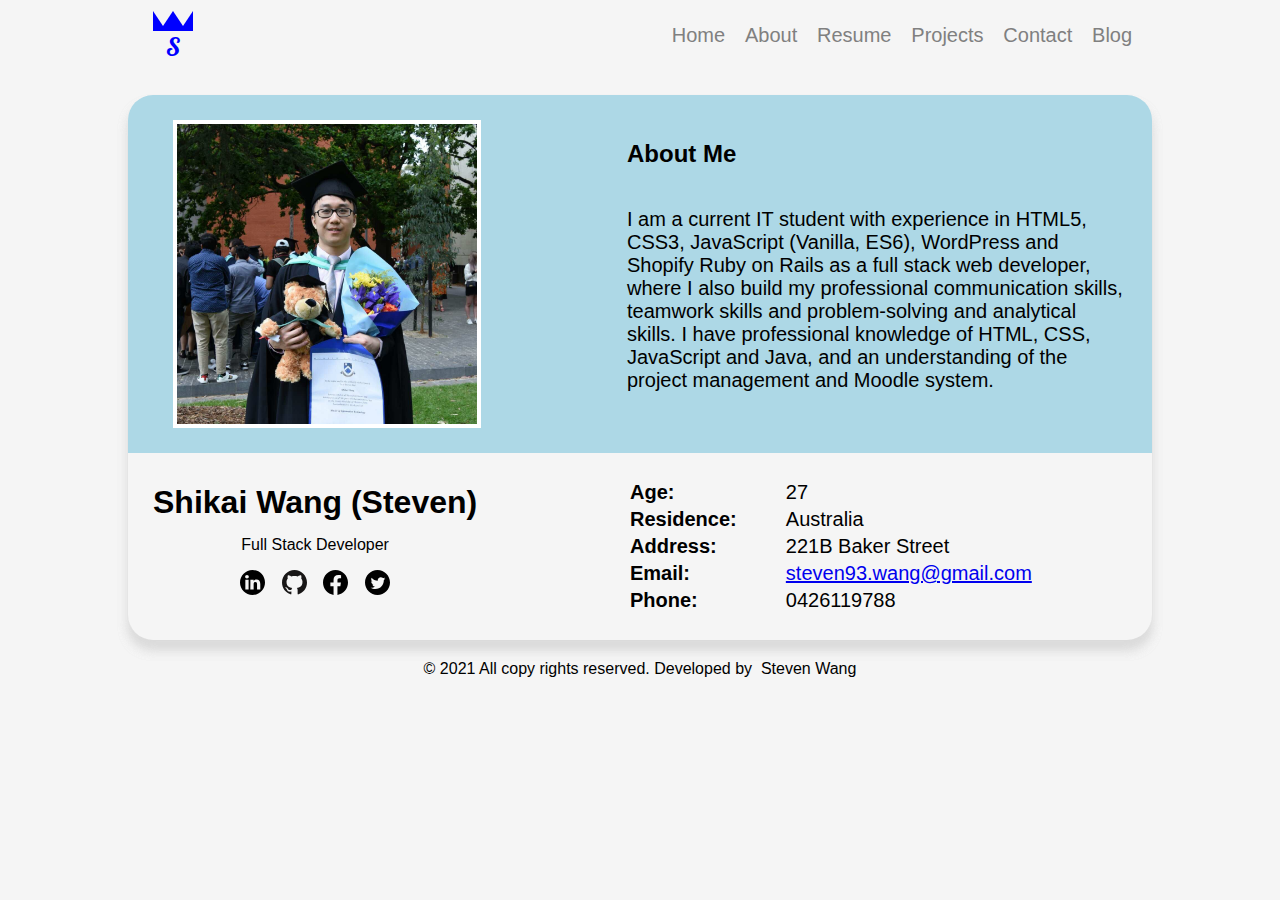
==== index.html @ 9f33e630 "New changes made for React" ====
<!DOCTYPE html>
<html lang="en" dir="ltr">
  <head>
    <meta charset="utf-8">
    <title>Steven Wang - Web Developer</title>
    <link rel="shortcut icon" href="src/assets/img/logo.jpg" type="image/jpg">
    <link rel="preconnect" href="https://fonts.gstatic.com">
    <link href="https://fonts.googleapis.com/css2?family=Lobster&display=swap" rel="stylesheet">
    <link rel="stylesheet" type="text/css" href="./style.css">
    <!-- <script type="text/javascript" src="src/libs/js/jquery-3.5.1.js"></script>
    <script type="text/javascript" src="src/libs/js/jquery-3.5.1.min.js"></script>
    <script type="text/javascript" src="src/js/javascript.js"> -->
    </script>
  </head>
  <body>
    <div id="root">

    </div>

    <script type="text/javascript" src="./src/libs/js/jquery-3.5.1.js"></script>
    <script type="text/javascript" src="./src/libs/js/jquery-3.5.1.min.js"></script>

    <script type="text/javascript" src="./src/scripts/renderHeader/renderLogo/logo.js"></script>
    <script type="text/javascript" src="./src/scripts/renderHeader/renderNav/navbar.js"></script>
    <script type="text/javascript" src="./src/scripts/renderHeader/header.js"></script>
    <script type="text/javascript" src="./src/scripts/renderMain/mainsection.js"></script>
    <script type="text/javascript" src="./src/scripts/renderFooter/footer.js"></script>
    <script type="text/javascript" src="./render.js"></script>
    <script type="text/javascript" src="./main.js"></script>
    <script type="text/javascript" src="./src/js/javascript.js"></script>
  </body>
</html>
---- style.css ----
body {
  background-color: #f5f5f5;
}

h1, h2, h4, p {
  font-family: Arial;
}

p {
  font-size: 20px;
}

.sticky {
  position: fixed;
  left: 5%;
  top: 0;
  width: 90%;
  background-color: lightblue;
  z-index: 1;
  box-shadow: 0 10px 10px 0 rgba(211, 211, 211, 0.5), 0 10px 10px 0 rgba(211, 211, 211, 0.5);
}

.navstyle {
  width: 1024px;
  background-color: #f5f5f5;
}

.navbar {
  overflow: hidden;
  margin: auto;
  display: flex;
  justify-content: space-between;
  align-items: center;
  margin-bottom: 30px;
}
.navbar__logo {
  width: 50px;
  margin-left: 20px;
  display: flex;
  flex-direction: column;
  align-items: center;
  transition: transform 0.5s;
}
.navbar__logo:hover {
  transform: scale(1.1);
}
.navbar .logo__wcrown {
  display: flex;
  flex-direction: column;
  align-items: center;
}
.navbar .logo__wcrown--top {
  display: flex;
}
.navbar .logo__top {
  border-top: solid 15px transparent;
  border-left: solid 10px blue;
  border-right: solid 10px blue;
}
.navbar .logo__wcrown--bottom {
  height: 5px;
  background-color: blue;
  width: 40px;
}
.navbar .logo__s {
  font-family: "Lobster", cursive;
  color: blue;
  font-size: 25px;
}
.navbar__menu {
  width: 500px;
  display: flex;
  justify-content: space-evenly;
  list-style-type: none;
}
.navbar__menuitems {
  display: inline-block;
  text-decoration: none;
  color: grey;
  font-family: Arial;
  font-size: 20px;
}
.navbar__menuitems:hover {
  color: blue;
}
.navbar__menuitems::after {
  content: "";
  margin: auto;
  width: 0px;
  height: 2px;
  display: block;
  background: blue;
  transition: 0.5s;
}
.navbar__menuitems:hover::after {
  width: 50%;
}
.navbar .current {
  color: blue;
}

.main {
  display: none;
  width: 1024px;
  margin: auto;
  border-radius: 25px;
  font-family: Arial;
  box-shadow: 0 10px 10px 0 rgba(211, 211, 211, 0.5), 0 10px 10px 0 rgba(211, 211, 211, 0.5);
}
.main__introduction {
  padding: 25px;
  border-top-left-radius: 25px;
  border-top-right-radius: 25px;
  display: flex;
  justify-content: space-between;
  background-color: lightblue;
}
.main__about {
  display: flex;
  flex-direction: column;
  width: 500px;
}
.main__photo {
  height: 300px;
  width: 300px;
  margin-left: 20px;
  background-image: url("./src/assets/img/personal.jpg");
  background-repeat: no-repeat;
  background-position: center;
  background-size: cover;
  border: solid 4px white;
}
.main__photo:hover {
  transform: translateY(-10px);
  box-shadow: 0 10px 10px 0 rgba(211, 211, 211, 0.5), 0 10px 10px 0 rgba(211, 211, 211, 0.5);
  transition: transform 2s;
}
.main__details {
  display: flex;
  justify-content: space-between;
  padding: 25px;
  border-bottom-left-radius: 25px;
  border-bottom-right-radius: 25px;
}
.main__info {
  display: flex;
  flex-direction: column;
  justify-content: center;
  align-items: center;
}
.main h1 {
  margin-top: 5px;
  margin-bottom: 15px;
}
.main__position--designer {
  display: none;
}
.main__social {
  padding: 0px;
  width: 150px;
  display: flex;
  justify-content: space-between;
  list-style-type: none;
}
.main__icon {
  width: 25px;
  height: 25px;
}
.main__briefing {
  display: flex;
}
.main__table {
  width: 500px;
  font-family: Arial;
  font-size: 20px;
  text-align: left;
}

.titlebanner {
  background-color: lightblue;
  display: flex;
  justify-content: center;
  align-items: center;
  padding: 30px 100px;
  border-top-left-radius: 25px;
  border-top-right-radius: 25px;
}

.about {
  display: none;
  width: 1024px;
  margin: auto;
  border: solid 2px blue;
}

.resume {
  display: none;
  width: 1024px;
  margin: auto;
  font-family: Arial;
  border-radius: 25px;
  box-shadow: 0 10px 10px 0 rgba(211, 211, 211, 0.5), 0 10px 10px 0 rgba(211, 211, 211, 0.5);
}
.resume__content {
  display: flex;
}
.resume__pastexperience {
  display: flex;
  flex-direction: column;
  flex-wrap: wrap;
  justify-content: space-between;
  padding: 40px;
}
.resume__topitems {
  padding-top: 20px;
}
.resume__bullet {
  background-color: white;
  width: 10px;
  height: 10px;
  margin-top: 10px;
  margin-left: -10px;
  border: solid blue;
  border-radius: 100px;
}
.resume__line {
  width: 20px;
  height: 3px;
  margin-top: 17px;
  background-color: blue;
}
.resume__education {
  display: flex;
  flex-direction: column;
  align-items: flex-start;
}
.resume h4 {
  margin-top: 5px;
  margin-bottom: 5px;
}
.resume__education--container {
  display: flex;
  justify-content: flex-start;
  border-left: solid 3px lightgrey;
}
.resume__education--card {
  width: 400px;
  padding: 15px;
  margin-bottom: 20px;
  display: flex;
  flex-direction: column;
  align-items: flex-start;
  border-left: solid 3px blue;
  border-right: solid 1px lightgrey;
  border-top: solid 1px lightgrey;
  border-bottom: solid 1px lightgrey;
  box-shadow: 0 10px 10px 0 rgba(211, 211, 211, 0.3), 0 10px 10px 0 rgba(211, 211, 211, 0.3);
}
.resume__education--card:hover {
  box-shadow: 0 10px 10px 0 rgba(211, 211, 211, 0.7), 0 10px 10px 0 rgba(211, 211, 211, 0.7);
}
.resume__education--course {
  font-weight: bolder;
}
.resume__yearandplace {
  display: flex;
  justify-content: space-between;
}
.resume__separator {
  margin-left: 10px;
  margin-right: 10px;
}
.resume__year {
  color: blue;
}
.resume__place {
  color: blue;
}
.resume__work {
  display: flex;
  flex-direction: column;
  align-items: flex-start;
}
.resume__work--container {
  display: flex;
  justify-content: flex-end;
  border-left: solid 3px lightgrey;
}
.resume__work--card {
  width: 400px;
  padding: 15px;
  margin-bottom: 20px;
  display: flex;
  flex-direction: column;
  align-items: flex-start;
  border-left: solid 3px blue;
  border-right: solid 1px lightgrey;
  border-top: solid 1px lightgrey;
  border-bottom: solid 1px lightgrey;
  box-shadow: 0 10px 10px 0 rgba(211, 211, 211, 0.3), 0 10px 10px 0 rgba(211, 211, 211, 0.3);
}
.resume__work--card:hover {
  box-shadow: 0 10px 10px 0 rgba(211, 211, 211, 0.7), 0 10px 10px 0 rgba(211, 211, 211, 0.7);
}
.resume__work--position {
  font-weight: bolder;
}
.resume__services {
  display: flex;
  flex-direction: column;
  flex-wrap: wrap;
  padding: 40px;
  justify-content: space-between;
}
.resume__skill--bar {
  height: 10px;
  width: 350px;
  position: relative;
  background: lightgrey;
  overflow: hidden;
}
.resume__skill--bar span {
  display: block;
  height: 100%;
}
.resume__skill--container {
  margin-bottom: 20px;
}
.resume__progress--html {
  width: 95%;
}
.resume__progress--css {
  width: 85%;
}
.resume__progress--js {
  width: 75%;
}
.resume__progress--java {
  width: 90%;
}
.resume__progress--php {
  width: 60%;
}
.resume__progress--csharp {
  width: 65%;
}
.resume__progress--inner {
  background-color: blue;
  -webkit-animation: progressBar 3s ease-in-out;
  -webkit-animation-fill-mode: both;
  -moz-animation: progressBar 3s ease-in-out;
  -moz-animation-fill-mode: both;
}
.resume__design {
  margin-bottom: 70px;
}
.resume__progress--wordpress {
  width: 85%;
}
.resume__progress--shopify {
  width: 75%;
}
.resume__progress--moodle {
  width: 75%;
}
.resume__progress--graphic {
  width: 80%;
}
.resume__other {
  margin-bottom: 10px;
}
.resume__progress--git {
  width: 85%;
}
.resume__progress--troubleshooting {
  width: 85%;
}
.resume__progress--teamwork {
  width: 95%;
}
.resume__progress--communication {
  width: 80%;
}

.projects {
  display: none;
  width: 1024px;
  margin: auto;
  border: solid 2px blue;
}

.contact {
  display: none;
  width: 1024px;
  margin: auto;
}
.contact__container {
  border: solid 2px blue;
}

.blog {
  display: none;
  width: 1024px;
  margin: auto;
}
.blog__content {
  border: solid 2px blue;
}

.footer {
  display: flex;
  justify-content: center;
  margin-top: 20px;
  font-family: Arial;
}

.default {
  display: block;
}

:target {
  display: block;
  animation: fadeIn ease 3s;
}

@keyframes fadeIn {
  0% {
    opacity: 0;
  }
  100% {
    opacity: 1;
  }
}
@keyframes fadeOut {
  0% {
    opacity: 1;
  }
  100% {
    opacity: 0;
  }
}
:target ~ .default {
  display: none;
}

.meter {
  height: 5px;
  position: relative;
  background: #f3efe6;
  overflow: hidden;
}

@-webkit-keyframes progressBar {
  0% {
    width: 0;
  }
  100% {
    width: 100%;
  }
}
@-moz-keyframes progressBar {
  0% {
    width: 0;
  }
  100% {
    width: 100%;
  }
}
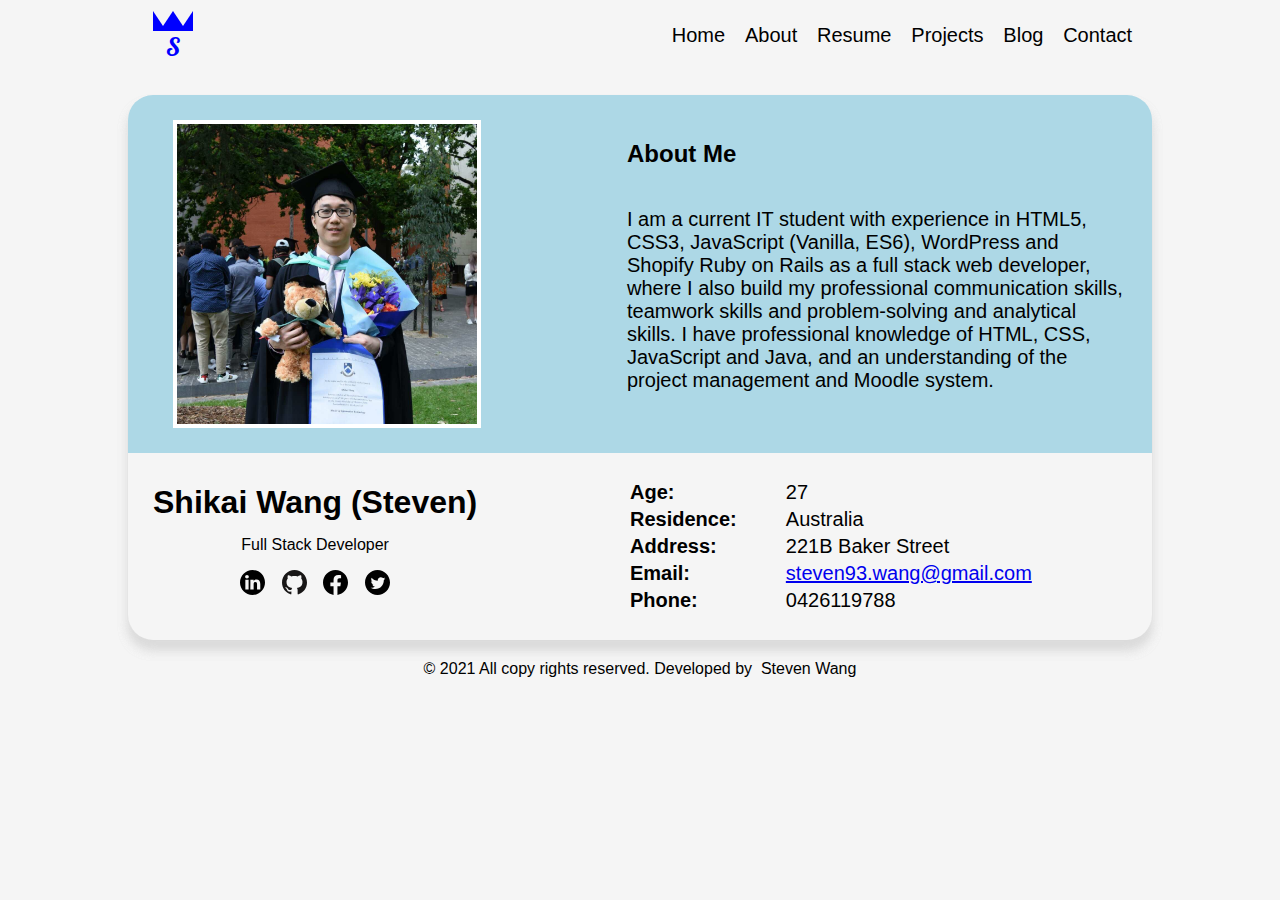
==== commit 0ab3a5cd: "New changes made on Project1" ====
--- a/index.html
+++ b/index.html
@@ -7,9 +7,6 @@
     <link rel="preconnect" href="https://fonts.gstatic.com">
     <link href="https://fonts.googleapis.com/css2?family=Lobster&display=swap" rel="stylesheet">
     <link rel="stylesheet" type="text/css" href="./style.css">
-    <!-- <script type="text/javascript" src="src/libs/js/jquery-3.5.1.js"></script>
-    <script type="text/javascript" src="src/libs/js/jquery-3.5.1.min.js"></script>
-    <script type="text/javascript" src="src/js/javascript.js"> -->
     </script>
   </head>
   <body>
@@ -23,10 +20,14 @@
     <script type="text/javascript" src="./src/scripts/renderHeader/renderLogo/logo.js"></script>
     <script type="text/javascript" src="./src/scripts/renderHeader/renderNav/navbar.js"></script>
     <script type="text/javascript" src="./src/scripts/renderHeader/header.js"></script>
+    <script type="text/javascript" src="./src/scripts/renderMain/renderAboutPage/aboutpage.js"></script>
+    <script type="text/javascript" src="./src/scripts/renderMain/renderResumePage/resumepage.js"></script>
+    <script type="text/javascript" src="./src/scripts/renderMain/renderBlogPage/blogpage.js"></script>
+    <script type="text/javascript" src="./src/scripts/renderMain/renderContactPage/contactpage.js"></script>
+    <script type="text/javascript" src="./src/scripts/renderMain/renderHomePage/homepage.js"></script>
     <script type="text/javascript" src="./src/scripts/renderMain/mainsection.js"></script>
     <script type="text/javascript" src="./src/scripts/renderFooter/footer.js"></script>
     <script type="text/javascript" src="./render.js"></script>
     <script type="text/javascript" src="./main.js"></script>
-    <script type="text/javascript" src="./src/js/javascript.js"></script>
   </body>
 </html>
--- a/style.css
+++ b/style.css
@@ -12,10 +12,10 @@
 
 .sticky {
   position: fixed;
-  left: 5%;
+  left: 0;
   top: 0;
-  width: 90%;
-  background-color: lightblue;
+  width: 100%;
+  background-color: white;
   z-index: 1;
   box-shadow: 0 10px 10px 0 rgba(211, 211, 211, 0.5), 0 10px 10px 0 rgba(211, 211, 211, 0.5);
 }
@@ -76,7 +76,7 @@
 .navbar__menuitems {
   display: inline-block;
   text-decoration: none;
-  color: grey;
+  color: black;
   font-family: Arial;
   font-size: 20px;
 }
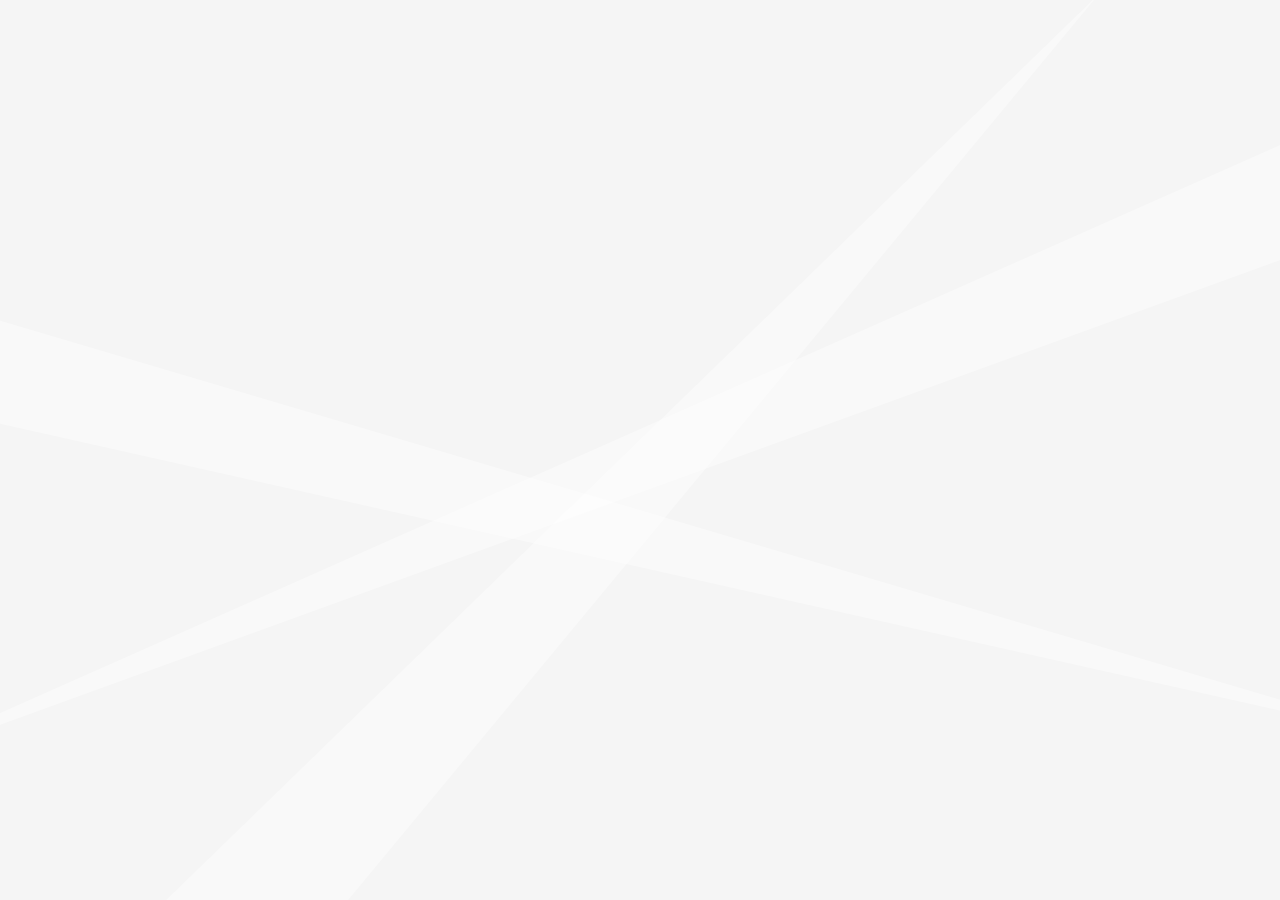
==== commit bffda483: "New changes made on Project 1 React" ====
--- a/index.html
+++ b/index.html
@@ -6,28 +6,32 @@
     <link rel="shortcut icon" href="src/assets/img/logo.jpg" type="image/jpg">
     <link rel="preconnect" href="https://fonts.gstatic.com">
     <link href="https://fonts.googleapis.com/css2?family=Lobster&display=swap" rel="stylesheet">
+    <link href="https://fonts.googleapis.com/css2?family=Roboto&display=swap" rel="stylesheet">
     <link rel="stylesheet" type="text/css" href="./style.css">
     </script>
   </head>
   <body>
     <div id="root">
-
     </div>
-
+    <script crossorigin src="https://unpkg.com/react@17/umd/react.production.min.js"></script>
+    <script crossorigin src="https://unpkg.com/react-dom@17/umd/react-dom.production.min.js"></script>
+    <!-- <script crossorigin src="https://unpkg.com/react@17/umd/react.development.js"></script>
+    <script crossorigin src="https://unpkg.com/react-dom@17/umd/react-dom.development.js"></script> -->
     <script type="text/javascript" src="./src/libs/js/jquery-3.5.1.js"></script>
     <script type="text/javascript" src="./src/libs/js/jquery-3.5.1.min.js"></script>
-
-    <script type="text/javascript" src="./src/scripts/renderHeader/renderLogo/logo.js"></script>
+    <script type="text/javascript" src="./src/components/App.js"></script>
+    <!-- <script type="text/javascript" src="./src/scripts/renderHeader/renderLogo/logo.js"></script>
+    <script type="text/javascript" src="./src/scripts/renderHeader/renderNav/renderNavItems/navItems.js"></script>
     <script type="text/javascript" src="./src/scripts/renderHeader/renderNav/navbar.js"></script>
     <script type="text/javascript" src="./src/scripts/renderHeader/header.js"></script>
+    <script type="text/javascript" src="./src/scripts/renderMain/renderHomePage/homepage.js"></script>
     <script type="text/javascript" src="./src/scripts/renderMain/renderAboutPage/aboutpage.js"></script>
     <script type="text/javascript" src="./src/scripts/renderMain/renderResumePage/resumepage.js"></script>
     <script type="text/javascript" src="./src/scripts/renderMain/renderBlogPage/blogpage.js"></script>
     <script type="text/javascript" src="./src/scripts/renderMain/renderContactPage/contactpage.js"></script>
-    <script type="text/javascript" src="./src/scripts/renderMain/renderHomePage/homepage.js"></script>
     <script type="text/javascript" src="./src/scripts/renderMain/mainsection.js"></script>
     <script type="text/javascript" src="./src/scripts/renderFooter/footer.js"></script>
     <script type="text/javascript" src="./render.js"></script>
-    <script type="text/javascript" src="./main.js"></script>
+    <script type="text/javascript" src="./main.js"></script> -->
   </body>
 </html>
--- a/style.css
+++ b/style.css
@@ -1,13 +1,31 @@
 body {
+  background-image: url("./src/assets/img/main_bg.png");
+  background-repeat: no-repeat;
+  background-position: center center;
+  background-size: cover;
+  background-attachment: fixed;
   background-color: #f5f5f5;
-}
-
-h1, h2, h4, p {
-  font-family: Arial;
+  font-family: "Roboto", Helvetica, sans-serif;
+}
+
+h1, h2, h4 {
+  line-height: 1.5em;
 }
 
 p {
   font-size: 20px;
+}
+
+footer {
+  width: 100%;
+  position: absolute;
+  text-align: center;
+  margin-top: 20px;
+}
+
+footer > span > a {
+  text-decoration: none;
+  color: #2eca7f;
 }
 
 .sticky {
@@ -16,8 +34,8 @@
   top: 0;
   width: 100%;
   background-color: white;
+  box-shadow: 0 10px 10px 0 rgba(211, 211, 211, 0.5), 0 10px 10px 0 rgba(211, 211, 211, 0.5);
   z-index: 1;
-  box-shadow: 0 10px 10px 0 rgba(211, 211, 211, 0.5), 0 10px 10px 0 rgba(211, 211, 211, 0.5);
 }
 
 .navstyle {
@@ -76,8 +94,7 @@
 .navbar__menuitems {
   display: inline-block;
   text-decoration: none;
-  color: black;
-  font-family: Arial;
+  color: grey;
   font-size: 20px;
 }
 .navbar__menuitems:hover {
@@ -104,7 +121,6 @@
   width: 1024px;
   margin: auto;
   border-radius: 25px;
-  font-family: Arial;
   box-shadow: 0 10px 10px 0 rgba(211, 211, 211, 0.5), 0 10px 10px 0 rgba(211, 211, 211, 0.5);
 }
 .main__introduction {
@@ -171,13 +187,16 @@
 }
 .main__table {
   width: 500px;
-  font-family: Arial;
   font-size: 20px;
   text-align: left;
 }
 
 .titlebanner {
-  background-color: lightblue;
+  background: url("./src/assets/img/main_bg.png"), #2eca7f;
+  background-repeat: no-repeat;
+  background-position: center center;
+  background-attachment: scroll;
+  background-size: cover;
   display: flex;
   justify-content: center;
   align-items: center;
@@ -186,6 +205,11 @@
   border-top-right-radius: 25px;
 }
 
+.titlebanner > h1 {
+  color: white;
+  font-weight: bolder;
+}
+
 .about {
   display: none;
   width: 1024px;
@@ -197,7 +221,6 @@
   display: none;
   width: 1024px;
   margin: auto;
-  font-family: Arial;
   border-radius: 25px;
   box-shadow: 0 10px 10px 0 rgba(211, 211, 211, 0.5), 0 10px 10px 0 rgba(211, 211, 211, 0.5);
 }
@@ -407,13 +430,6 @@
   border: solid 2px blue;
 }
 
-.footer {
-  display: flex;
-  justify-content: center;
-  margin-top: 20px;
-  font-family: Arial;
-}
-
 .default {
   display: block;
 }
@@ -466,3 +482,5 @@
     width: 100%;
   }
 }
+
+/*# sourceMappingURL=style.css.map */
